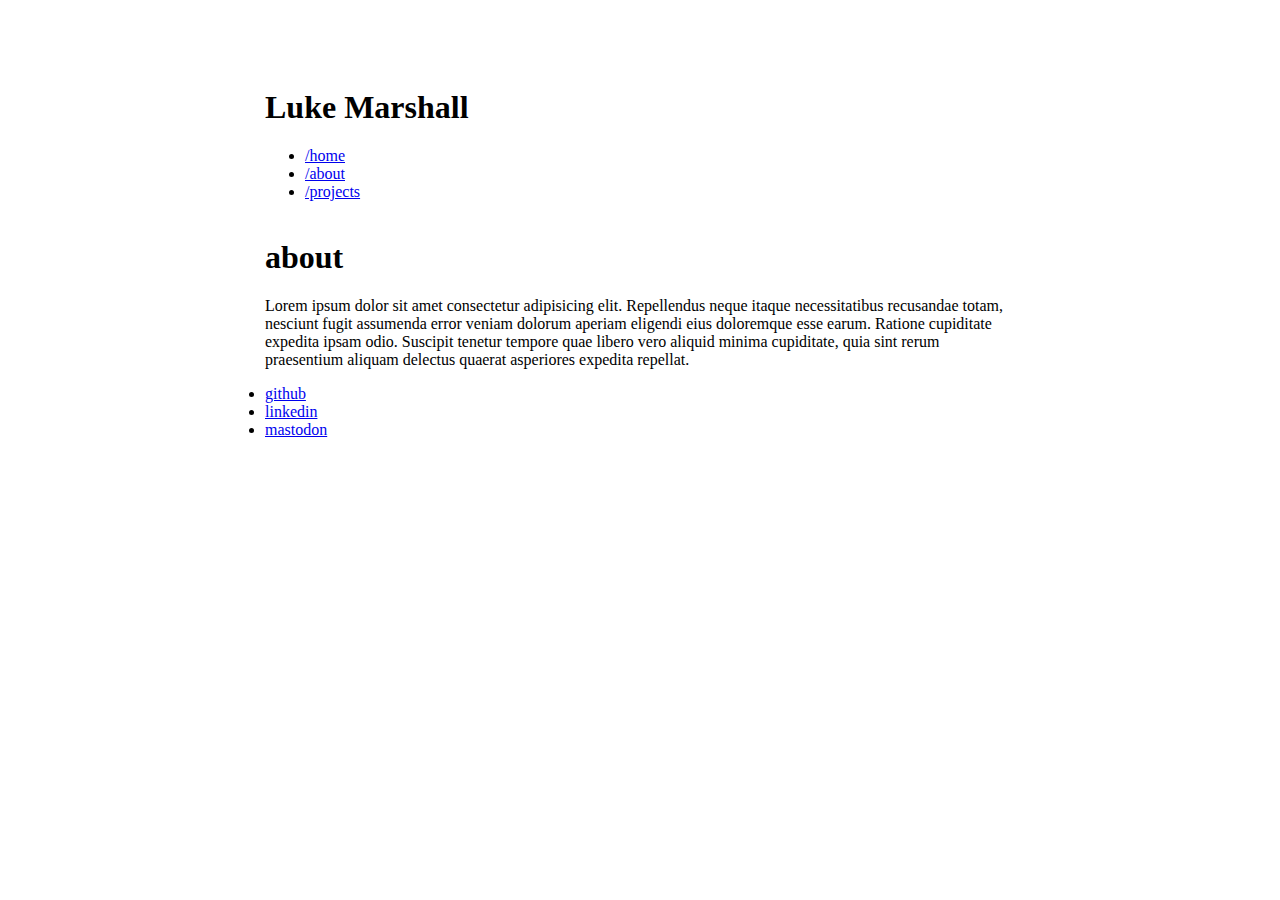
==== about.html @ 4a5b24c6 "Add files via upload" ====
<!DOCTYPE html>
<html lang="en">
  <head>
    <meta charset="UTF-8" />
    <meta name="viewport" content="width=device-width, initial-scale=1.0" />
    <title>lwmarsh</title>
    <link rel="stylesheet" href="./styles.css" />
  </head>
  <body>
    <div class="container">
      <div class="content">
        <header>
          <h1>Luke Marshall</h1>
          <ul>
            <li><a href="./index.html">/home</a></li>
            <li><a href="./about.html">/about</a></li>
            <li><a href="./projects.html">/projects</a></li>
          </ul>
        </header>
        <div class="">
          <h1>about</h1>
          <p>
            Lorem ipsum dolor sit amet consectetur adipisicing elit. Repellendus
            neque itaque necessitatibus recusandae totam, nesciunt fugit
            assumenda error veniam dolorum aperiam eligendi eius doloremque esse
            earum. Ratione cupiditate expedita ipsam odio. Suscipit tenetur
            tempore quae libero vero aliquid minima cupiditate, quia sint rerum
            praesentium aliquam delectus quaerat asperiores expedita repellat.
          </p>
          <div class="social-icons">
            <li><a href="#">github</a></li>
            <li><a href="#">linkedin</a></li>
            <li><a href="#">mastodon</a></li>
          </div>
        </div>
      </div>
    </div>
  </body>
</html>
---- styles.css ----
html, body {
    height: 75%;
    margin: 0;
    padding: 0;
  }

.container {
    display: flex;
    justify-content: center;
    align-items: center;
    height: 100%;
  }

.content {
    max-width: 750px;
    margin: auto;
    display: flex;
    flex-direction: column; 
    justify-content: center; 
  }
  
  .content p, h1 {
    text-align: left;
  }
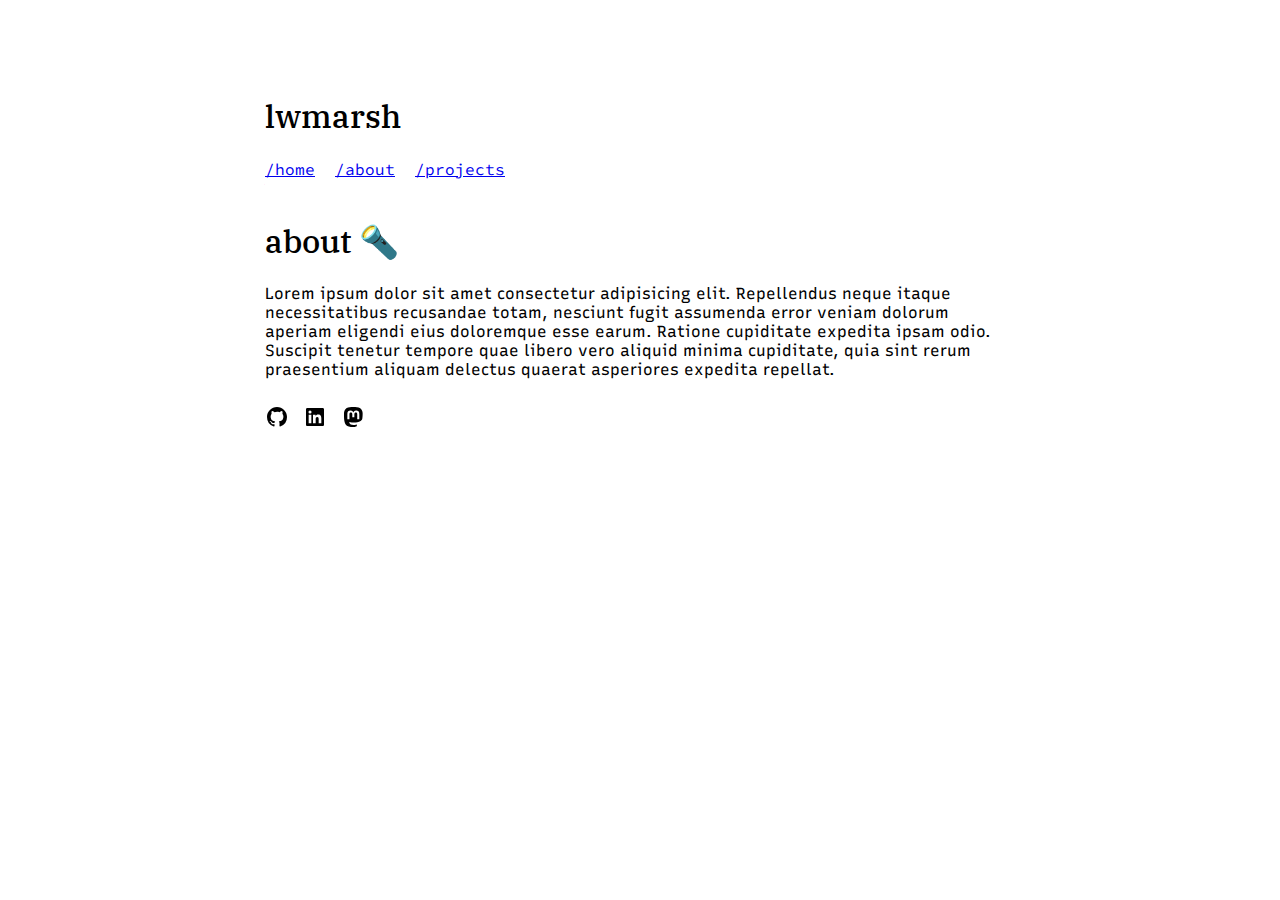
==== commit f282c85f: "correct style and fonts" ====
--- a/about.html
+++ b/about.html
@@ -4,21 +4,23 @@
     <meta charset="UTF-8" />
     <meta name="viewport" content="width=device-width, initial-scale=1.0" />
     <title>lwmarsh</title>
+    <link rel="preconnect" href="https://fonts.googleapis.com" />
+    <link rel="preconnect" href="https://fonts.gstatic.com" crossorigin />
     <link rel="stylesheet" href="./styles.css" />
   </head>
   <body>
     <div class="container">
       <div class="content">
         <header>
-          <h1>Luke Marshall</h1>
-          <ul>
+          <h1>lwmarsh</h1>
+          <ul class="navbar-list">
             <li><a href="./index.html">/home</a></li>
             <li><a href="./about.html">/about</a></li>
             <li><a href="./projects.html">/projects</a></li>
           </ul>
         </header>
         <div class="">
-          <h1>about</h1>
+          <h1>about 🔦</h1>
           <p>
             Lorem ipsum dolor sit amet consectetur adipisicing elit. Repellendus
             neque itaque necessitatibus recusandae totam, nesciunt fugit
@@ -27,13 +29,29 @@
             tempore quae libero vero aliquid minima cupiditate, quia sint rerum
             praesentium aliquam delectus quaerat asperiores expedita repellat.
           </p>
-          <div class="social-icons">
-            <li><a href="#">github</a></li>
-            <li><a href="#">linkedin</a></li>
-            <li><a href="#">mastodon</a></li>
-          </div>
+          <footer>
+            <div class="social-icons">
+              <ul>
+                <li>
+                  <a href="https://github.com/lwmarsh"
+                    ><img src="./img/github.svg" alt="GitHub"
+                  /></a>
+                </li>
+                <li>
+                  <a href="https://www.linkedin.com/in/lwmarshall/"
+                    ><img src="./img/linkedin.svg" alt="LinkedIn"
+                  /></a>
+                </li>
+                <li>
+                  <a href="https://mastodonapp.uk/@lwmarsh"
+                    ><img src="./img/mastodon.svg" alt="Mastodon"
+                  /></a>
+                </li>
+              </ul>
+            </div>
+          </footer>
         </div>
       </div>
     </div>
   </body>
-</html>+</html>
--- a/styles.css
+++ b/styles.css
@@ -1,3 +1,5 @@
+@import url('https://fonts.googleapis.com/css2?family=IBM+Plex+Serif:ital,wght@0,100;0,200;0,300;0,400;0,500;0,600;0,700;1,100;1,200;1,300;1,400;1,500;1,600;1,700&family=Recursive:wght@300..1000&family=Source+Code+Pro:ital,wght@0,200..900;1,200..900&display=swap');
+
 html, body {
     height: 75%;
     margin: 0;
@@ -21,4 +23,44 @@
   
   .content p, h1 {
     text-align: left;
+  }
+
+  ul {
+    list-style-type: none;
+    padding: 0;
+    margin: 0;
+  }
+  
+  ul li {
+    display: inline;
+    margin-right: 10px;/
+  }
+  
+  ul li:last-child {
+    margin-right: 0;
+  }
+
+  .navbar-list {
+    margin-bottom: 20px;
+    font-family: "Source Code Pro";
+  }
+
+  .social-icons img {
+    width: 24px;
+    height: 24px;
+    margin-top: 10px; 
+  }
+
+  h1 {
+    font-family: "IBM Plex Serif", serif;
+    font-weight: 500;
+  }
+
+  h2 {
+    font-family: "Recursive";
+    font-weight:bolder
+  }
+
+  p {
+    font-family: "Recursive";
   }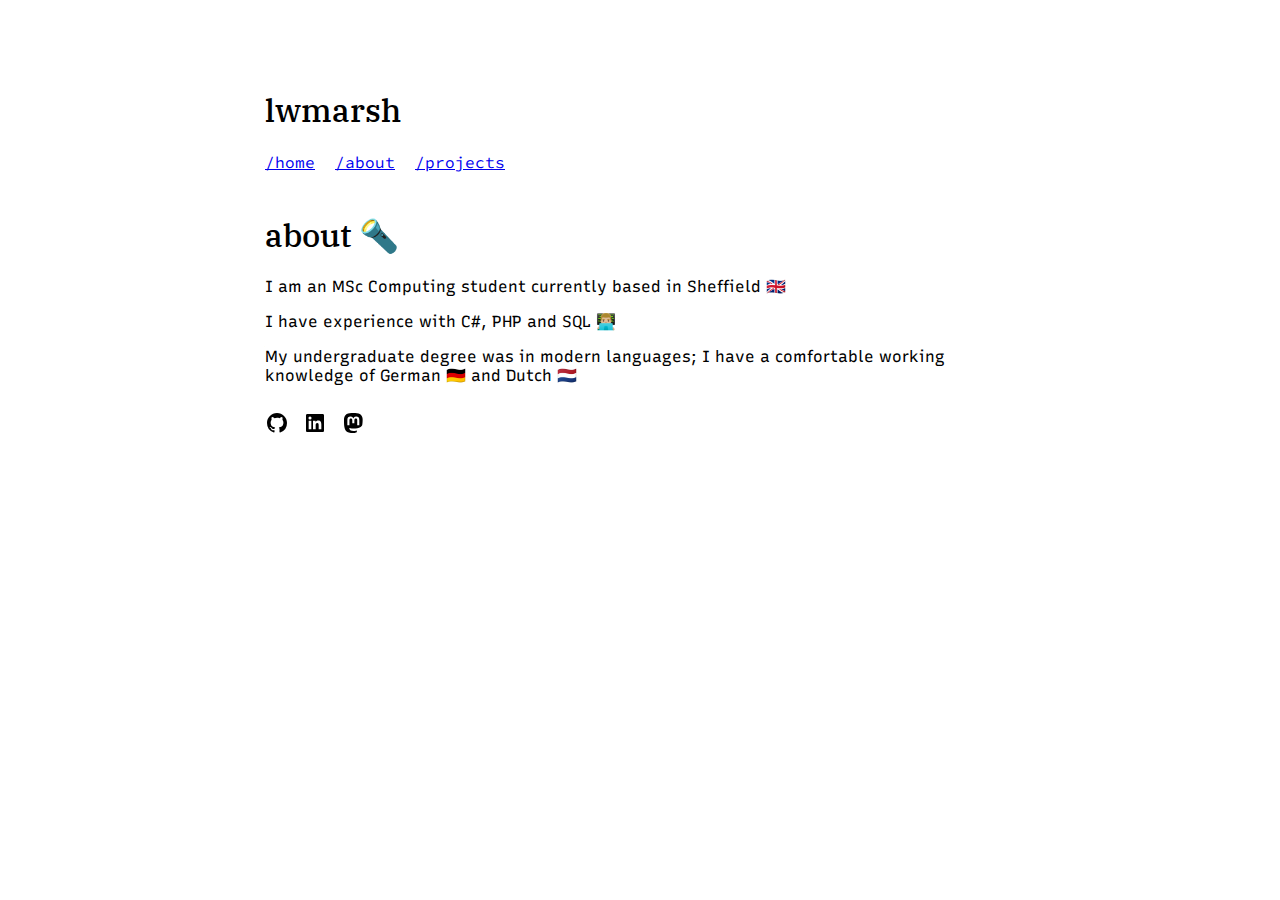
==== commit 971dd1e0: "edit page content" ====
--- a/about.html
+++ b/about.html
@@ -21,14 +21,9 @@
         </header>
         <div class="">
           <h1>about 🔦</h1>
-          <p>
-            Lorem ipsum dolor sit amet consectetur adipisicing elit. Repellendus
-            neque itaque necessitatibus recusandae totam, nesciunt fugit
-            assumenda error veniam dolorum aperiam eligendi eius doloremque esse
-            earum. Ratione cupiditate expedita ipsam odio. Suscipit tenetur
-            tempore quae libero vero aliquid minima cupiditate, quia sint rerum
-            praesentium aliquam delectus quaerat asperiores expedita repellat.
-          </p>
+          <p>I am an MSc Computing student currently based in Sheffield 🇬🇧</p>
+          <p>I have experience with C#, PHP and SQL 👨🏼‍💻</p>
+          <p>My undergraduate degree was in modern languages; I have a comfortable working knowledge of German 🇩🇪 and Dutch 🇳🇱</p>
           <footer>
             <div class="social-icons">
               <ul>
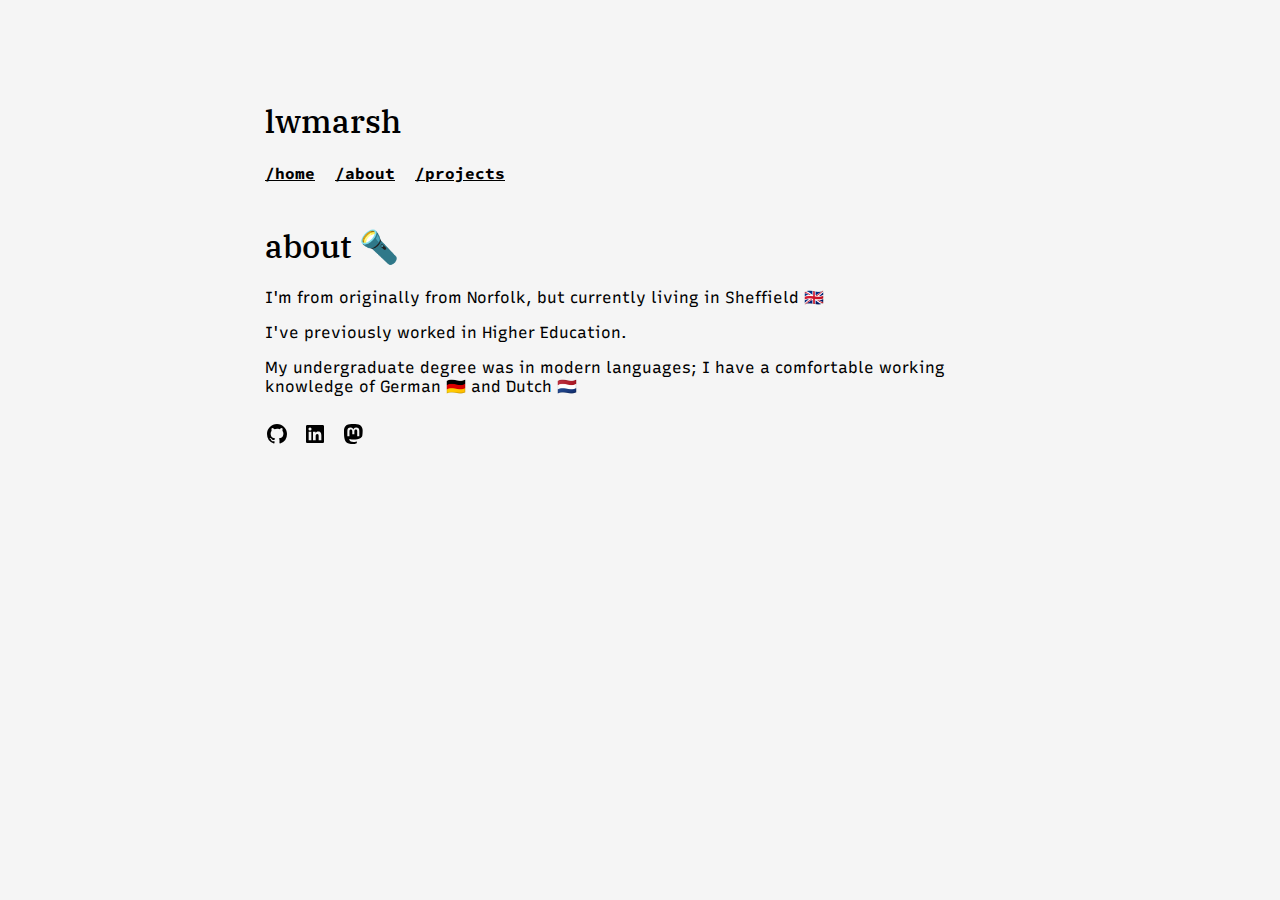
==== commit 174cac25: "small content changes" ====
--- a/about.html
+++ b/about.html
@@ -21,8 +21,8 @@
         </header>
         <div class="">
           <h1>about 🔦</h1>
-          <p>I am an MSc Computing student currently based in Sheffield 🇬🇧</p>
-          <p>I have experience with C#, PHP and SQL 👨🏼‍💻</p>
+          <p>I'm from originally from Norfolk, but currently living in Sheffield 🇬🇧</p>
+          <p>I've previously worked in Higher Education.</p>
           <p>My undergraduate degree was in modern languages; I have a comfortable working knowledge of German 🇩🇪 and Dutch 🇳🇱</p>
           <footer>
             <div class="social-icons">
--- a/styles.css
+++ b/styles.css
@@ -1,9 +1,9 @@
 @import url('https://fonts.googleapis.com/css2?family=IBM+Plex+Serif:ital,wght@0,100;0,200;0,300;0,400;0,500;0,600;0,700;1,100;1,200;1,300;1,400;1,500;1,600;1,700&family=Recursive:wght@300..1000&family=Source+Code+Pro:ital,wght@0,200..900;1,200..900&display=swap');
 
 html, body {
-    height: 75%;
     margin: 0;
     padding: 0;
+    background-color: whitesmoke;
   }
 
 .container {
@@ -14,8 +14,10 @@
   }
 
 .content {
-    max-width: 750px;
+    width: 750px;
     margin: auto;
+    margin-left: 30px;
+    margin-right: 30px;
     display: flex;
     flex-direction: column; 
     justify-content: center; 
@@ -51,6 +53,10 @@
     margin-top: 10px; 
   }
 
+  header h1 {
+    margin-top: 100px;
+  }
+
   h1 {
     font-family: "IBM Plex Serif", serif;
     font-weight: 500;
@@ -63,4 +69,9 @@
 
   p {
     font-family: "Recursive";
-  }+  }
+
+  a {
+    color: black;
+    font-weight: bold;
+  }
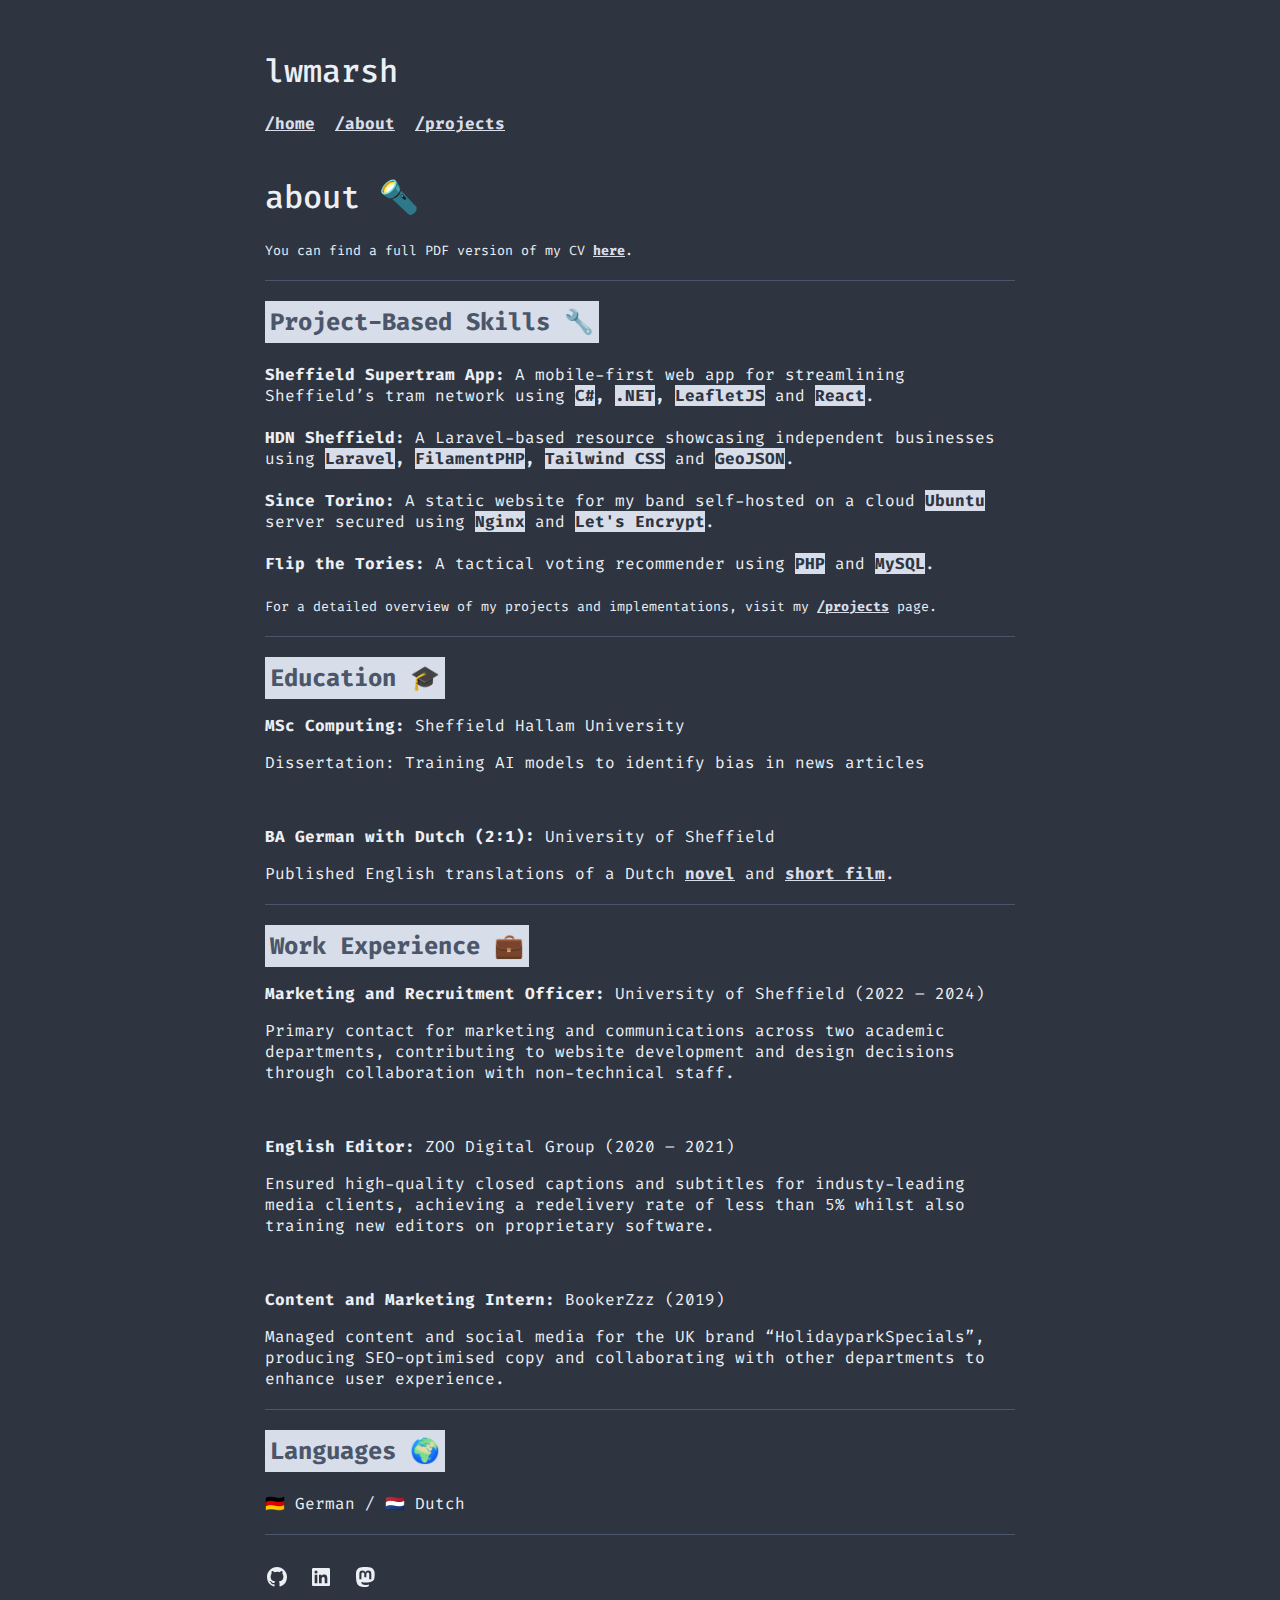
==== commit 05d4a8f5: "change to simplified cv" ====
--- a/about.html
+++ b/about.html
@@ -1,52 +1,111 @@
 <!DOCTYPE html>
 <html lang="en">
-  <head>
-    <meta charset="UTF-8" />
-    <meta name="viewport" content="width=device-width, initial-scale=1.0" />
-    <title>lwmarsh</title>
-    <link rel="preconnect" href="https://fonts.googleapis.com" />
-    <link rel="preconnect" href="https://fonts.gstatic.com" crossorigin />
-    <link rel="stylesheet" href="./styles.css" />
-  </head>
-  <body>
-    <div class="container">
-      <div class="content">
-        <header>
-          <h1>lwmarsh</h1>
-          <ul class="navbar-list">
-            <li><a href="./index.html">/home</a></li>
-            <li><a href="./about.html">/about</a></li>
-            <li><a href="./projects.html">/projects</a></li>
-          </ul>
-        </header>
-        <div class="">
-          <h1>about 🔦</h1>
-          <p>I'm from originally from Norfolk, but currently living in Sheffield 🇬🇧</p>
-          <p>I've previously worked in Higher Education.</p>
-          <p>My undergraduate degree was in modern languages; I have a comfortable working knowledge of German 🇩🇪 and Dutch 🇳🇱</p>
-          <footer>
-            <div class="social-icons">
-              <ul>
-                <li>
-                  <a href="https://github.com/lwmarsh"
-                    ><img src="./img/github.svg" alt="GitHub"
-                  /></a>
-                </li>
-                <li>
-                  <a href="https://www.linkedin.com/in/lwmarshall/"
-                    ><img src="./img/linkedin.svg" alt="LinkedIn"
-                  /></a>
-                </li>
-                <li>
-                  <a href="https://mastodonapp.uk/@lwmarsh"
-                    ><img src="./img/mastodon.svg" alt="Mastodon"
-                  /></a>
-                </li>
-              </ul>
-            </div>
-          </footer>
-        </div>
-      </div>
-    </div>
-  </body>
+	<head>
+		<meta charset="UTF-8" />
+		<meta name="viewport" content="width=device-width, initial-scale=1.0" />
+		<title>lwmarsh</title>
+		<link rel="stylesheet" href="./styles.css" />
+	</head>
+	<body>
+		<div class="container">
+			<div class="content">
+				<header>
+					<h1>lwmarsh</h1>
+					<ul class="navbar-list">
+						<li><a href="./index.html">/home</a></li>
+						<li><a href="./about.html">/about</a></li>
+						<li><a href="./projects.html">/projects</a></li>
+					</ul>
+				</header>
+				<div class="">
+					<h1>about 🔦</h1>
+          <small>You can find a full PDF version of my CV <a href="./projects.html">here</a>.</small>
+					<hr />
+
+					<h2 class="cv">Project-Based Skills 🔧</h2>
+                    <br><br>
+					<ul>
+						<li>
+							<strong>Sheffield Supertram App:</strong>
+							A mobile-first web app for streamlining Sheffield’s tram network using
+							<strong
+								><p class="cvinline">C#</p>, <p class="cvinline">.NET</p>, <p class="cvinline">LeafletJS</p></strong> and <strong><p class="cvinline">React</p></strong>.
+						</li>
+						<br /><br />
+						<li>
+							<strong>HDN Sheffield:</strong>
+							A Laravel-based resource showcasing independent businesses using <strong
+                            ><p class="cvinline">Laravel</p>, <p class="cvinline">FilamentPHP</p>, <p class="cvinline">Tailwind CSS</p> </strong
+                        >
+                        and <strong><p class="cvinline">GeoJSON</p></strong>.
+						</li>
+						<br /><br />
+						<li>
+							<strong>Since Torino:</strong>
+							A static website for my band self-hosted on a cloud <strong><p class="cvinline"">Ubuntu</p></strong> server secured using <strong><p class="cvinline">Nginx</p></strong> and <strong><p class="cvinline">Let's Encrypt</p></strong>.
+						</li>
+						<br /><br />
+						<li>
+							<strong>Flip the Tories:</strong>
+							A tactical voting recommender using <strong><p class="cvinline">PHP</p></strong> and <strong><p class="cvinline">MySQL</p></strong>.
+						</li>
+					</ul>
+					<br />
+					<small>For a detailed overview of my projects and implementations, visit my <a href="./projects.html">/projects</a> page.</small>
+
+					<hr />
+
+					<h2 class="cv">Education 🎓</h2>
+
+					<p><strong>MSc Computing:</strong> Sheffield Hallam University</p>
+          <p>Dissertation: Training AI models to identify bias in news articles</p>
+					<br />
+
+					<p><strong>BA German with Dutch (2:1):</strong> University of Sheffield</p>
+					<p>Published English translations of a Dutch <a href="https://www.flandersliterature.be/news/authors-abroad/uk-students-translate-fikry-el-azzouzis-the-reward?trk=public_profile_project-button">novel</a> and <a href="https://www.youtube.com/watch?v=iQEtEWFQPS0">short film</a>.</p>
+					<hr />
+
+					<h2 class="cv">Work Experience 💼</h2>
+					<li>
+						<p><strong>Marketing and Recruitment Officer:</strong> University of Sheffield (2022 – 2024)</p>
+						<p>Primary contact for marketing and communications across two academic departments, contributing to website development and design decisions through collaboration with non-technical staff.</p>
+					</li>
+                    <br />
+					<li>
+						<p><strong>English Editor:</strong> ZOO Digital Group (2020 – 2021)</p>
+						<p>Ensured high-quality closed captions and subtitles for industy-leading media clients, achieving a redelivery rate of less than 5% whilst also training new editors on proprietary software.</p>
+					</li>
+					<br />
+
+					<li>
+						<p><strong>Content and Marketing Intern:</strong> BookerZzz (2019)</p>
+						<p>Managed content and social media for the UK brand “HolidayparkSpecials”, producing SEO-optimised copy and collaborating with other departments to enhance user experience.</p>
+					</li>
+
+					<hr />
+
+					<h2 class="cv">Languages 🌍</h2>
+                    <br><br>
+					<li>🇩🇪 German / 🇳🇱 Dutch</li>
+
+					<hr />
+					<footer>
+						<div class="social-icons">
+							<ul>
+								<li>
+									<a href="https://github.com/lwmarsh"><img src="./img/github.svg" alt="GitHub" /></a>
+								</li>
+								<li>
+									<a href="https://www.linkedin.com/in/lwmarshall/"><img src="./img/linkedin.svg" alt="LinkedIn" /></a>
+								</li>
+								<li>
+									<a href="https://mastodonapp.uk/@lwmarsh"><img src="./img/mastodon.svg" alt="Mastodon" /></a>
+								</li>
+							</ul>
+						</div>
+					</footer>
+				</div>
+			</div>
+		</div>
+	</body>
 </html>
--- a/styles.css
+++ b/styles.css
@@ -1,9 +1,11 @@
-@import url('https://fonts.googleapis.com/css2?family=IBM+Plex+Serif:ital,wght@0,100;0,200;0,300;0,400;0,500;0,600;0,700;1,100;1,200;1,300;1,400;1,500;1,600;1,700&family=Recursive:wght@300..1000&family=Source+Code+Pro:ital,wght@0,200..900;1,200..900&display=swap');
+@import url('https://fonts.googleapis.com/css2?family=Domine:wght@400..700&family=Fira+Code:wght@300..700&family=Varela+Round&display=swap');
 
 html, body {
     margin: 0;
     padding: 0;
-    background-color: whitesmoke;
+    color: #eceff4;
+    background-color: #2e3440;
+    font-family: "Fira Code";
   }
 
 .container {
@@ -35,43 +37,106 @@
   
   ul li {
     display: inline;
-    margin-right: 10px;/
+    margin-right: 10px;
   }
   
   ul li:last-child {
     margin-right: 0;
   }
 
+  li {
+    list-style-type: none;
+  }
+
   .navbar-list {
     margin-bottom: 20px;
-    font-family: "Source Code Pro";
+    font-family: "Fira Code";
   }
 
   .social-icons img {
     width: 24px;
     height: 24px;
     margin-top: 10px; 
+    margin-bottom: 50px;
   }
 
   header h1 {
-    margin-top: 100px;
+    margin-top: 50px;
   }
 
   h1 {
-    font-family: "IBM Plex Serif", serif;
+    font-family: "Fira Code", serif;
     font-weight: 500;
   }
 
   h2 {
-    font-family: "Recursive";
+    font-family: "Fira Code";
     font-weight:bolder
   }
 
-  p {
-    font-family: "Recursive";
+  h3 {
+    font-family: "Fira Code";
+    font-weight: 400;
+  }
+
+  span, p {
+    font-family: "Fira Code";
+  }
+
+  span a {
+    margin-right: 5px;
   }
 
   a {
-    color: black;
+    color: #d8dee9;
     font-weight: bold;
   }
+
+  a:visited {
+    color: #d8dee9;
+    font-weight: bold;
+  }
+
+  hr {
+    border: 0;
+    height: 1px;
+    background: #4c566a; 
+    margin: 20px 0; 
+}
+
+h3.cv {
+  color: #4c566a;
+  background-color: #eceff4;
+  display: inline-block; /* Keeps background only behind text */
+  padding: 5px; /* Adds space around text */
+  margin: 0; /* Resets margin */
+}
+
+p.cv {
+  color: #4c566a;
+  font-size: larger;
+  display: inline-block; /* Keeps background only behind text */
+  padding: 2px; /* Adds space around text */
+}
+
+p.cvinline {
+  color: #2e3440;
+  background-color: #d8dee9;
+  display: inline-block; /* Keeps background only behind text */
+  margin: 0px;
+}
+
+h2.cv {
+  color: #4c566a;
+  background-color: #d8dee9;
+  display: inline-block; /* Keeps background only behind text */
+  padding: 5px; /* Adds space around text */
+  margin: 0; /* Resets margin */
+}
+
+p.cvpr {
+  color: #4c566a;
+  font-size: larger;
+  display: inline-block; /* Keeps background only behind text */
+  padding: 2px; /* Adds space around text */
+}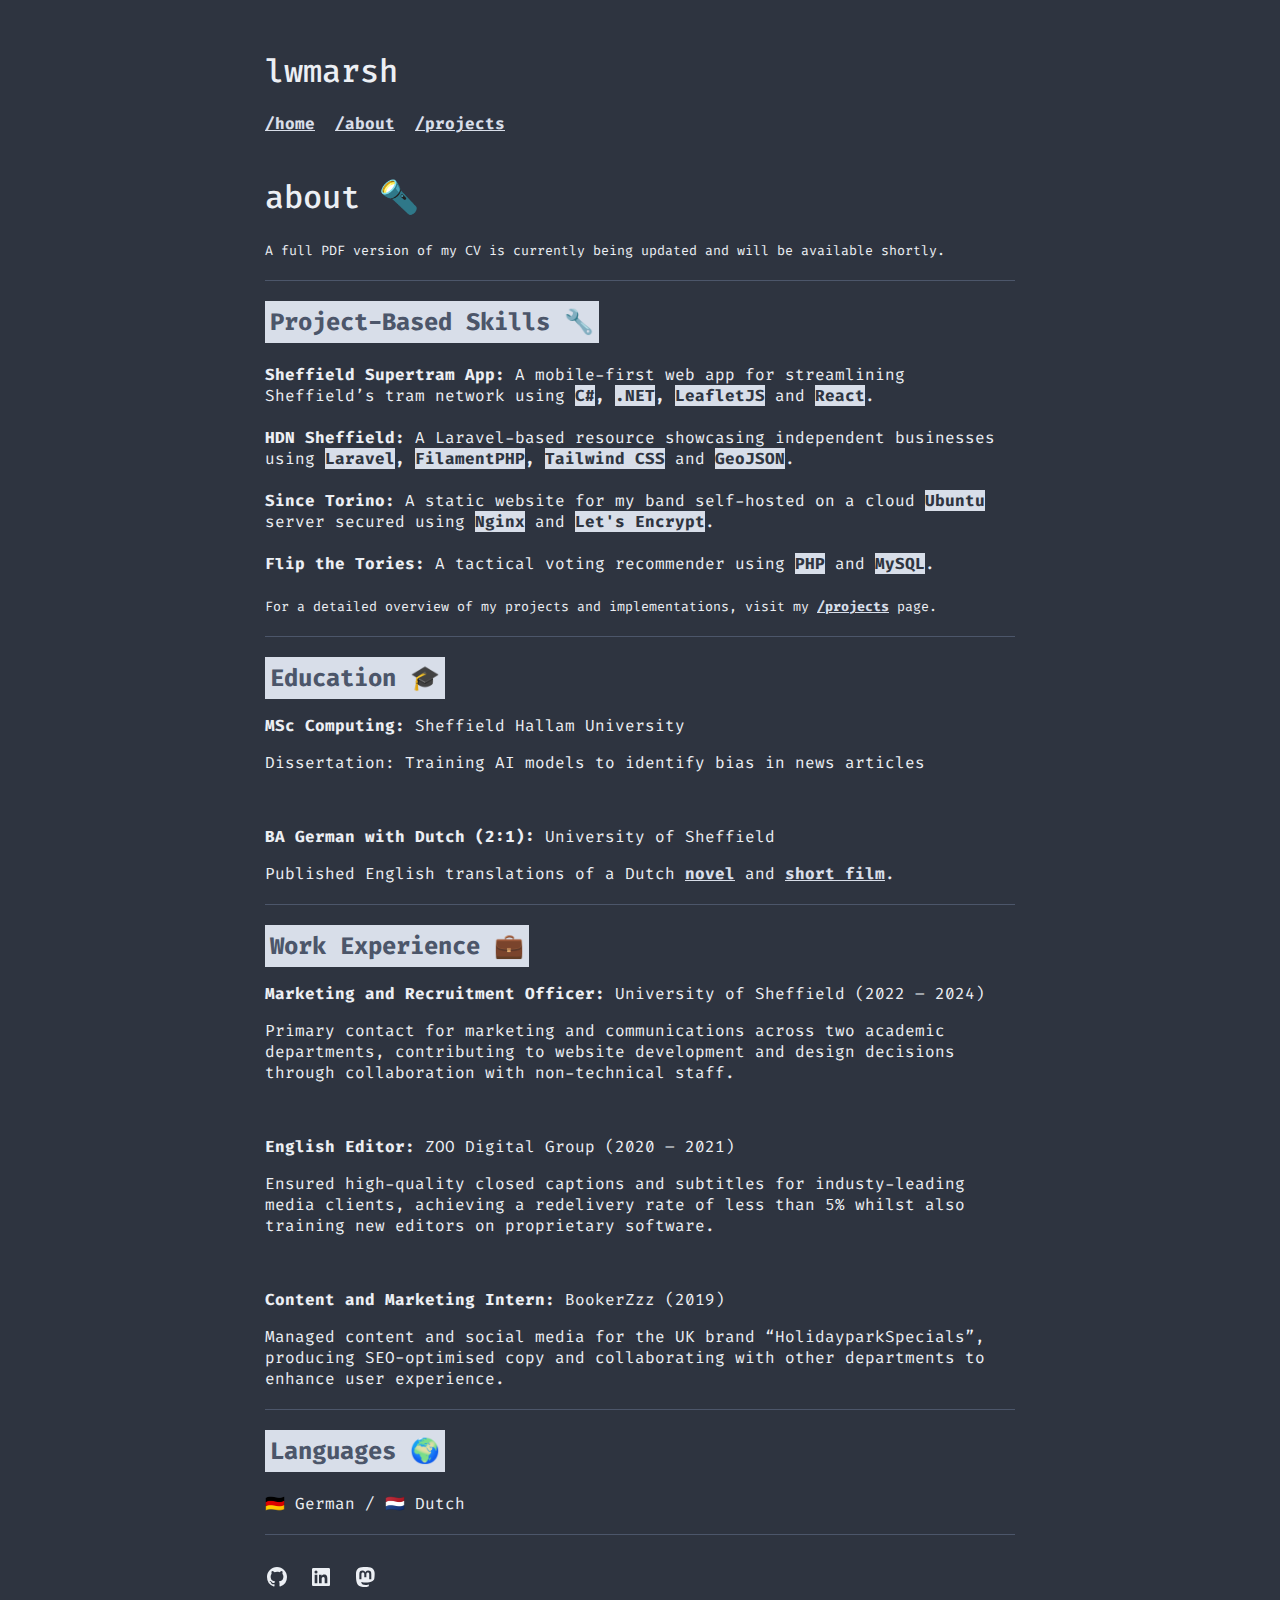
==== commit 02b0c431: "update urls" ====
--- a/about.html
+++ b/about.html
@@ -12,14 +12,14 @@
 				<header>
 					<h1>lwmarsh</h1>
 					<ul class="navbar-list">
-						<li><a href="./index.html">/home</a></li>
-						<li><a href="./about.html">/about</a></li>
-						<li><a href="./projects.html">/projects</a></li>
+						<li><a href="/">/home</a></li>
+						<li><a href="./about">/about</a></li>
+						<li><a href="./projects">/projects</a></li>
 					</ul>
 				</header>
 				<div class="">
 					<h1>about 🔦</h1>
-          <small>You can find a full PDF version of my CV <a href="./projects.html">here</a>.</small>
+          <small>A full PDF version of my CV is currently being updated and will be available shortly.</small>
 					<hr />
 
 					<h2 class="cv">Project-Based Skills 🔧</h2>
--- a/styles.css
+++ b/styles.css
@@ -107,36 +107,36 @@
 h3.cv {
   color: #4c566a;
   background-color: #eceff4;
-  display: inline-block; /* Keeps background only behind text */
-  padding: 5px; /* Adds space around text */
-  margin: 0; /* Resets margin */
+  display: inline-block;
+  padding: 5px;
+  margin: 0;
 }
 
 p.cv {
   color: #4c566a;
   font-size: larger;
-  display: inline-block; /* Keeps background only behind text */
-  padding: 2px; /* Adds space around text */
+  display: inline-block;
+  padding: 2px; 
 }
 
 p.cvinline {
   color: #2e3440;
   background-color: #d8dee9;
-  display: inline-block; /* Keeps background only behind text */
+  display: inline-block;
   margin: 0px;
 }
 
 h2.cv {
   color: #4c566a;
   background-color: #d8dee9;
-  display: inline-block; /* Keeps background only behind text */
-  padding: 5px; /* Adds space around text */
-  margin: 0; /* Resets margin */
+  display: inline-block;
+  padding: 5px;
+  margin: 0;
 }
 
 p.cvpr {
   color: #4c566a;
   font-size: larger;
-  display: inline-block; /* Keeps background only behind text */
-  padding: 2px; /* Adds space around text */
+  display: inline-block; 
+  padding: 2px;
 }